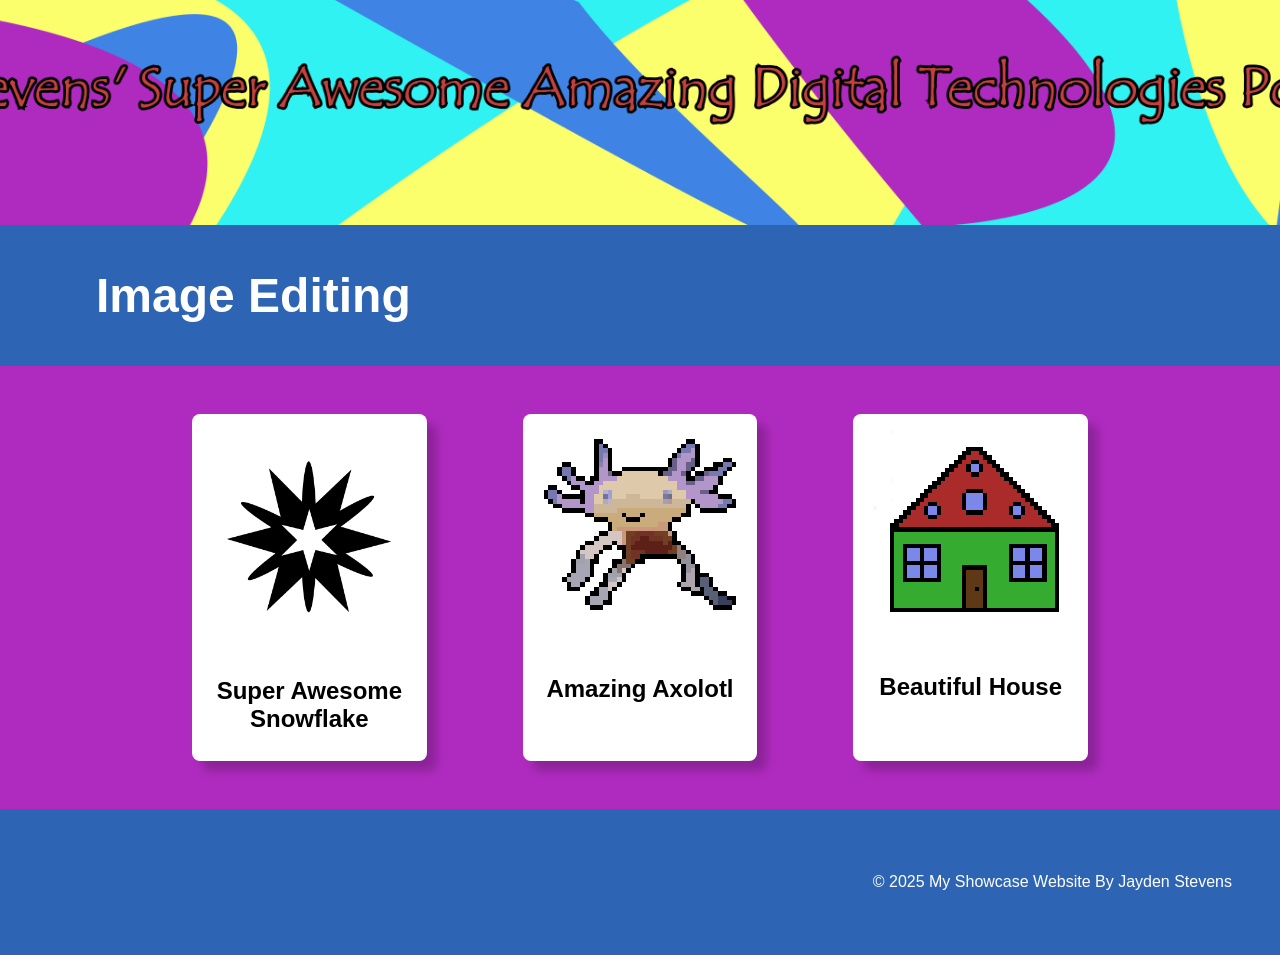
==== index.html @ 4dad7db2 "added hidden axolotl link" ====
<!DOCTYPE html>
<html lang="en">

<head>
    <meta charset="UTF-8">
    <meta name="viewport" content="width=device-width, initial-scale=1.0">
    <link rel="stylesheet" href="style.css">
    <title>Jayden Stevens Digi Tech</title>
</head>
<!-- This is the main body of the website- ALL your content goes AFTER the <body> tag and before the </body> tag -->
<body>

    <!-- The Hero Section -------------------------------------------------------------------------------------- -->
    <section class="hero">
        <div class="hero-text"></div>
    </section>

<!-- Topic one ------------------------------------------------------------------------------------------------- -->
    <!-- The First Topic Section -->
    <section class="topic">
        <!-- the topic title a big bar with text in it -->
        <div class="topic-title">
            <h1>Image Editing</h1>
        </div>
        <!-- now a three column grid of images -->
        <div class="topic-content">
            <!-- one "card" which includes an image with a text below it -->
            <div class="topic-card">
                <img src="images/snowflake.png" alt="snowflake">
                <h2 class="topic-card-text">Super Awesome Snowflake</h2>
            </div>
            <div class="topic-card-pixel">
                    <img src="images/axolotl_pixel_art.png" alt="pixel_art">
                <h2 class="topic-card-text"><a href='https://en.wikipedia.org/wiki/Axolotl'>Amazing Axolotl</a></h2>
            </div>
            <div class="topic-card-pixel">
                <img src="images/Beautiful_house.png" alt="pixel_artII">
                <h2 class="topic-card-text">Beautiful House</h2>
            </div>
        </div>
    </section>
<!-- End of topic one------------------------------------------------------------------------------------------ -->

<!-- Copy and paste the section from above to make your next section -->



    <!-- A Simple Website Footer ------------------------------------------------------------------------------ -->
    <footer class="footer">
        <p>&copy; 2025 My Showcase Website By Jayden Stevens</p>
    </footer>

<!-- The end of the whole page- no more content after this! -->
</body>
</html>
---- style.css ----
/* A simple css reset */
body,
html {
    margin: 0;
    padding: 0;
    height: 100%;
    /* The Font Family- Really important!! */
    font-family: Arial, sans-serif;
    box-sizing: border-box;
    background-color: rgb(175 43 191);
}

/* reset for images to ensure they ar 100% of the parent container width */
img {
    width: 110%;
}

/* The hero section styling- use your OWN Hero Image URL here */
.hero {
    background-image: url('images/wecsite_header.png');
    height: 25vh;
    background-size: cover;
    background-position: center;
    display: flex;
    justify-content: center;
    align-items: center;
    color: white;
    text-align: center;
    position: relative;
}

/* BIG text styling for the hero section text */
.hero-text {
    font-size: 4em;
    font-weight: bold;
}

/* nice big font on a banner style background */
.topic-title{
    color: rgb(255, 255, 255);
    font-size: 2em;
    padding: 0.1em 3em;
    background-color: rgb(45, 101, 180);
}

/* Three column grid with a nice big gap */
.topic-content{
    display: grid;
    grid-template-columns: repeat(3, 1fr);
    gap: 6em;
    /* bring the whole section in off the sides of the page */
    width: 70%;
    /* top margin of 3em and center right/left */
    margin: 3em auto;
}

/* Styling for the individual topic cards rounded edges background color and a drop shadow */
.topic-card{
    background-color: rgb(255, 255, 255);
    color: rgb(0, 0, 0);
    padding: 1em;
    border-radius: 0.5em;
    box-shadow: 10px 10px 10px rgba(0, 0, 0, 0.2);
}

/* pixel art styling */
.topic-card-pixel{
    background-color: rgb(255, 255, 255);
    color: rgb(0, 0, 0);
    padding: 1em;
    border-radius: 0.5em;
    box-shadow: 10px 10px 10px rgba(0, 0, 0, 0.2);
    img {
        image-rendering: pixelated;
        width: 100%;
    }
}

/* Styling for the topic card titles */
.topic-card-text{
    font-size: 1.5em;
    margin-bottom: 0.5em;
    /* center align text */
    text-align: center;

    a {
        color: black;
        text-decoration: none;
    }
}


/* Styling for a footer section to take a bit of spcae at the bottom of the page */
.footer{
    background-color: rgb(45, 101, 180);
    color: white;
    text-align: right;
    padding: 3em 3em;
}
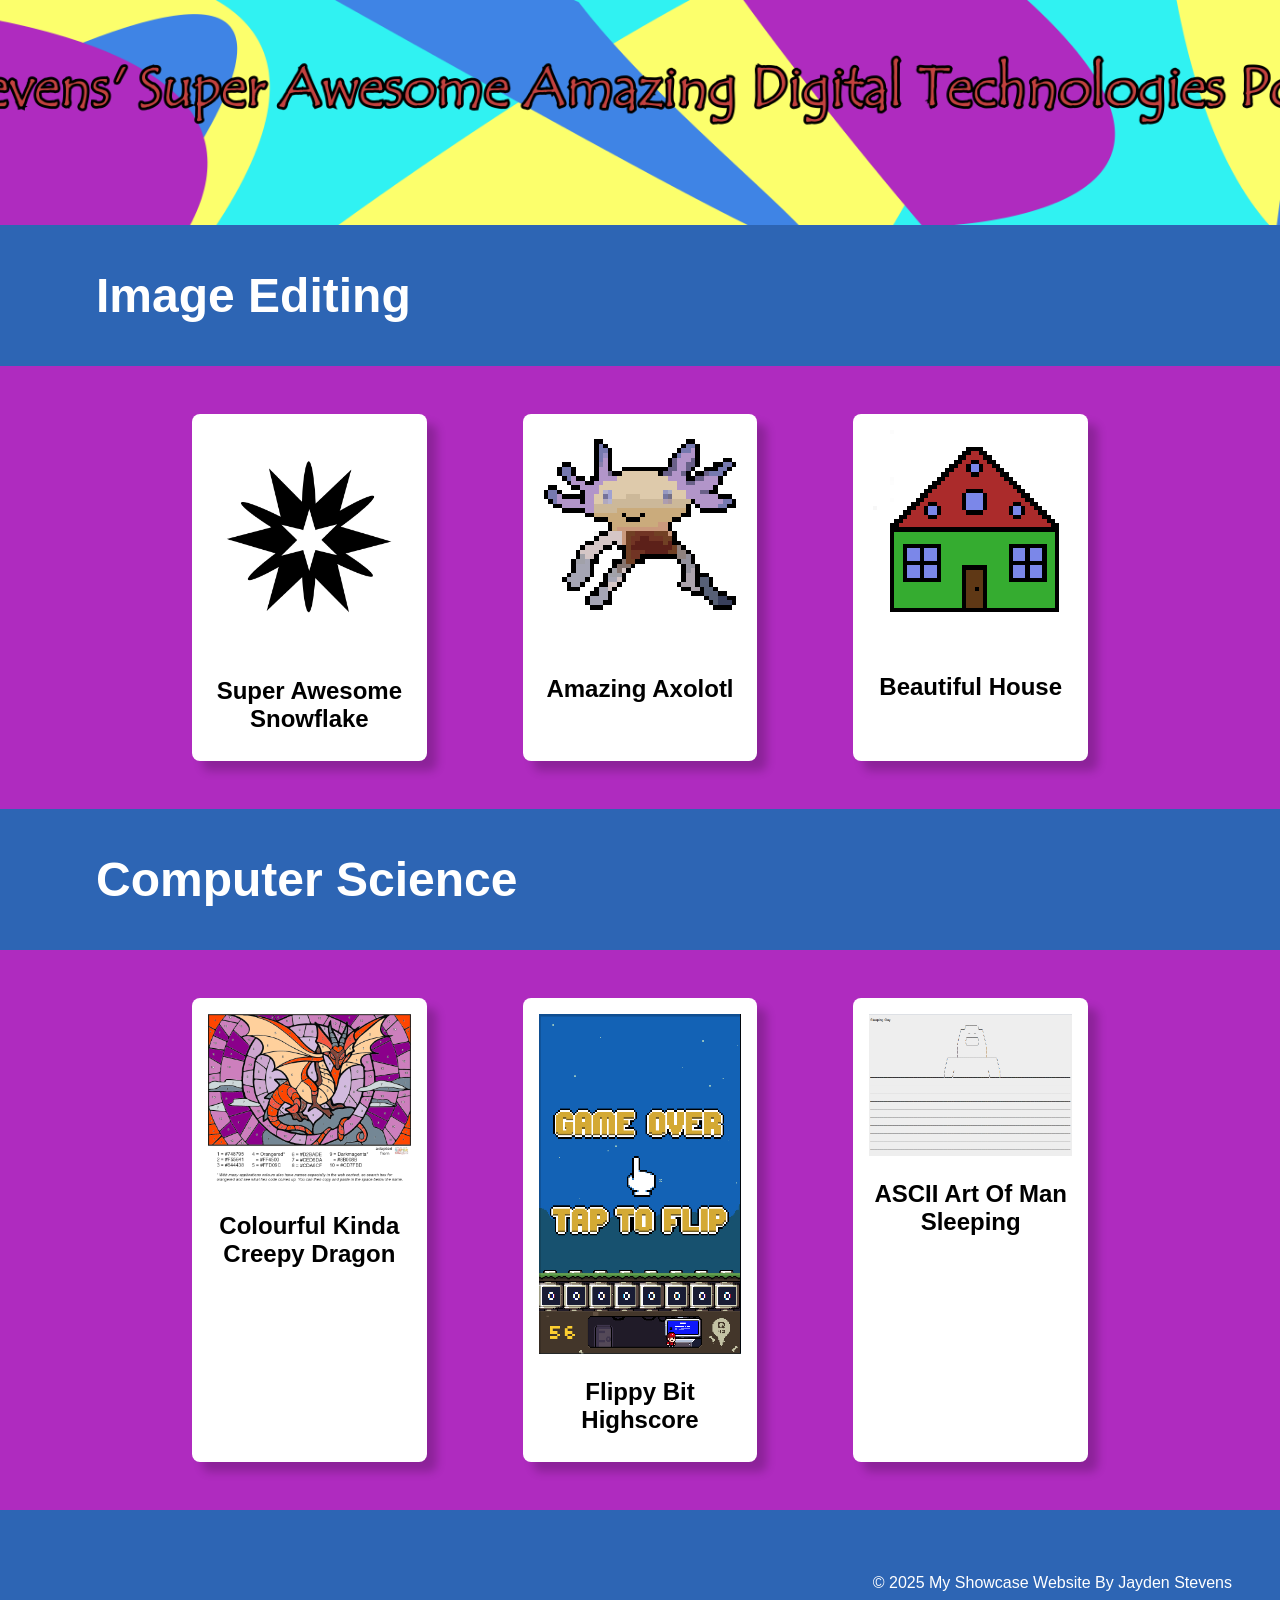
==== commit 040fb5b3: "Computer science done for now" ====
--- a/index.html
+++ b/index.html
@@ -12,7 +12,7 @@
 
     <!-- The Hero Section -------------------------------------------------------------------------------------- -->
     <section class="hero">
-        <div class="hero-text"></div>
+        <div class="hero-text"><a href='secretpage.html'>SECRET LINK!</a></div>
     </section>
 
 <!-- Topic one ------------------------------------------------------------------------------------------------- -->
@@ -20,14 +20,14 @@
     <section class="topic">
         <!-- the topic title a big bar with text in it -->
         <div class="topic-title">
-            <h1>Image Editing</h1>
+            <h1>Image <a href='https://www.youtube.com/watch?v=Qskm9MTz2V4'>E</a>diting</h1>
         </div>
         <!-- now a three column grid of images -->
         <div class="topic-content">
             <!-- one "card" which includes an image with a text below it -->
             <div class="topic-card">
                 <img src="images/snowflake.png" alt="snowflake">
-                <h2 class="topic-card-text">Super Awesome Snowflake</h2>
+                <h2 class="topic-card-text"><a href='https://www.youtube.com/watch?v=L0MK7qz13bU'>Super Awesome Snowflake</a></h2>
             </div>
             <div class="topic-card-pixel">
                     <img src="images/axolotl_pixel_art.png" alt="pixel_art">
@@ -35,7 +35,7 @@
             </div>
             <div class="topic-card-pixel">
                 <img src="images/Beautiful_house.png" alt="pixel_artII">
-                <h2 class="topic-card-text">Beautiful House</h2>
+                <h2 class="topic-card-text"><a href='https://www.oneroof.co.nz/search/houses-for-sale/district_christchurch-city-canterbury-282_page_1'>Beautiful House</a></h2>
             </div>
         </div>
     </section>
@@ -43,13 +43,32 @@
 
 <!-- Copy and paste the section from above to make your next section -->
 
-
-
+<section class="topic">
+        <!-- the topic title a big bar with text in it -->
+        <div class="topic-title">
+            <h1>Computer <a href='https://www.youtube.com/watch?v=UtVJdPfm0F8'>Science</a></h1>
+        </div>
+        <!-- now a three column grid of images -->
+        <div class="topic-content">
+            <!-- one "card" which includes an image with a text below it -->
+            <div class="topic-card-dragon">
+                <img src="images/Y10 CS_ 1.6 Binary & Hex - PaintByNumbers_Dragon_wHexcodes.png" alt="Dragon">
+                <h2 class="topic-card-text"><a href='http://en.wikipedia.org/wiki/Dragon_(band)'>Colourful Kinda Creepy Dragon</a></h2>
+            </div>
+            <div class="topic-card-pixel">
+                    <img src="images/flippy_bit.png" alt="Flippy_bit">
+                <h2 class="topic-card-text"><a href='https://en.wikipedia.org/wiki/Axolotl'>Flippy Bit Highscore</a></h2>
+            </div>
+            <div class="topic-card-dragon">
+                <img src="images/ASCII_art.png" alt="ASCII art">
+                <h2 class="topic-card-text"><a href='https://adventuretime.fandom.com/wiki/Earl_of_Lemongrab'>ASCII Art Of Man Sleeping</a></h2>
+            </div>
+        </div>
+    </section>
     <!-- A Simple Website Footer ------------------------------------------------------------------------------ -->
     <footer class="footer">
-        <p>&copy; 2025 My Showcase Website By Jayden Stevens</p>
+        <p>&copy; 2025 <a href="https://jaytoma.github.io/Jayden-awesome-website/">My Showcase Website</a> By Jayden Stevens</p>
     </footer>
-
 <!-- The end of the whole page- no more content after this! -->
 </body>
 </html>
--- a/style.css
+++ b/style.css
@@ -5,7 +5,7 @@
     padding: 0;
     height: 100%;
     /* The Font Family- Really important!! */
-    font-family: Arial, sans-serif;
+    font-family: arial, sans-serif;
     box-sizing: border-box;
     background-color: rgb(175 43 191);
 }
@@ -31,8 +31,11 @@
 
 /* BIG text styling for the hero section text */
 .hero-text {
-    font-size: 4em;
+    font-size: 3px;
     font-weight: bold;
+    a {
+        color: transparent;
+    }
 }
 
 /* nice big font on a banner style background */
@@ -41,6 +44,10 @@
     font-size: 2em;
     padding: 0.1em 3em;
     background-color: rgb(45, 101, 180);
+    a {
+        color: rgb(255, 255, 255);
+        text-decoration: none;
+    }
 }
 
 /* Three column grid with a nice big gap */
@@ -76,6 +83,17 @@
     }
 }
 
+.topic-card-dragon{
+    background-color: rgb(255, 255, 255);
+    color: rgb(0, 0, 0);
+    padding: 1em;
+    border-radius: 0.5em;
+    box-shadow: 10px 10px 10px rgba(0, 0, 0, 0.2);
+    img {
+        width: 100%;
+    }
+}
+
 /* Styling for the topic card titles */
 .topic-card-text{
     font-size: 1.5em;
@@ -96,4 +114,8 @@
     color: white;
     text-align: right;
     padding: 3em 3em;
+    a {
+        color: rgb(255, 255, 255);
+        text-decoration: none;
+    }
 }
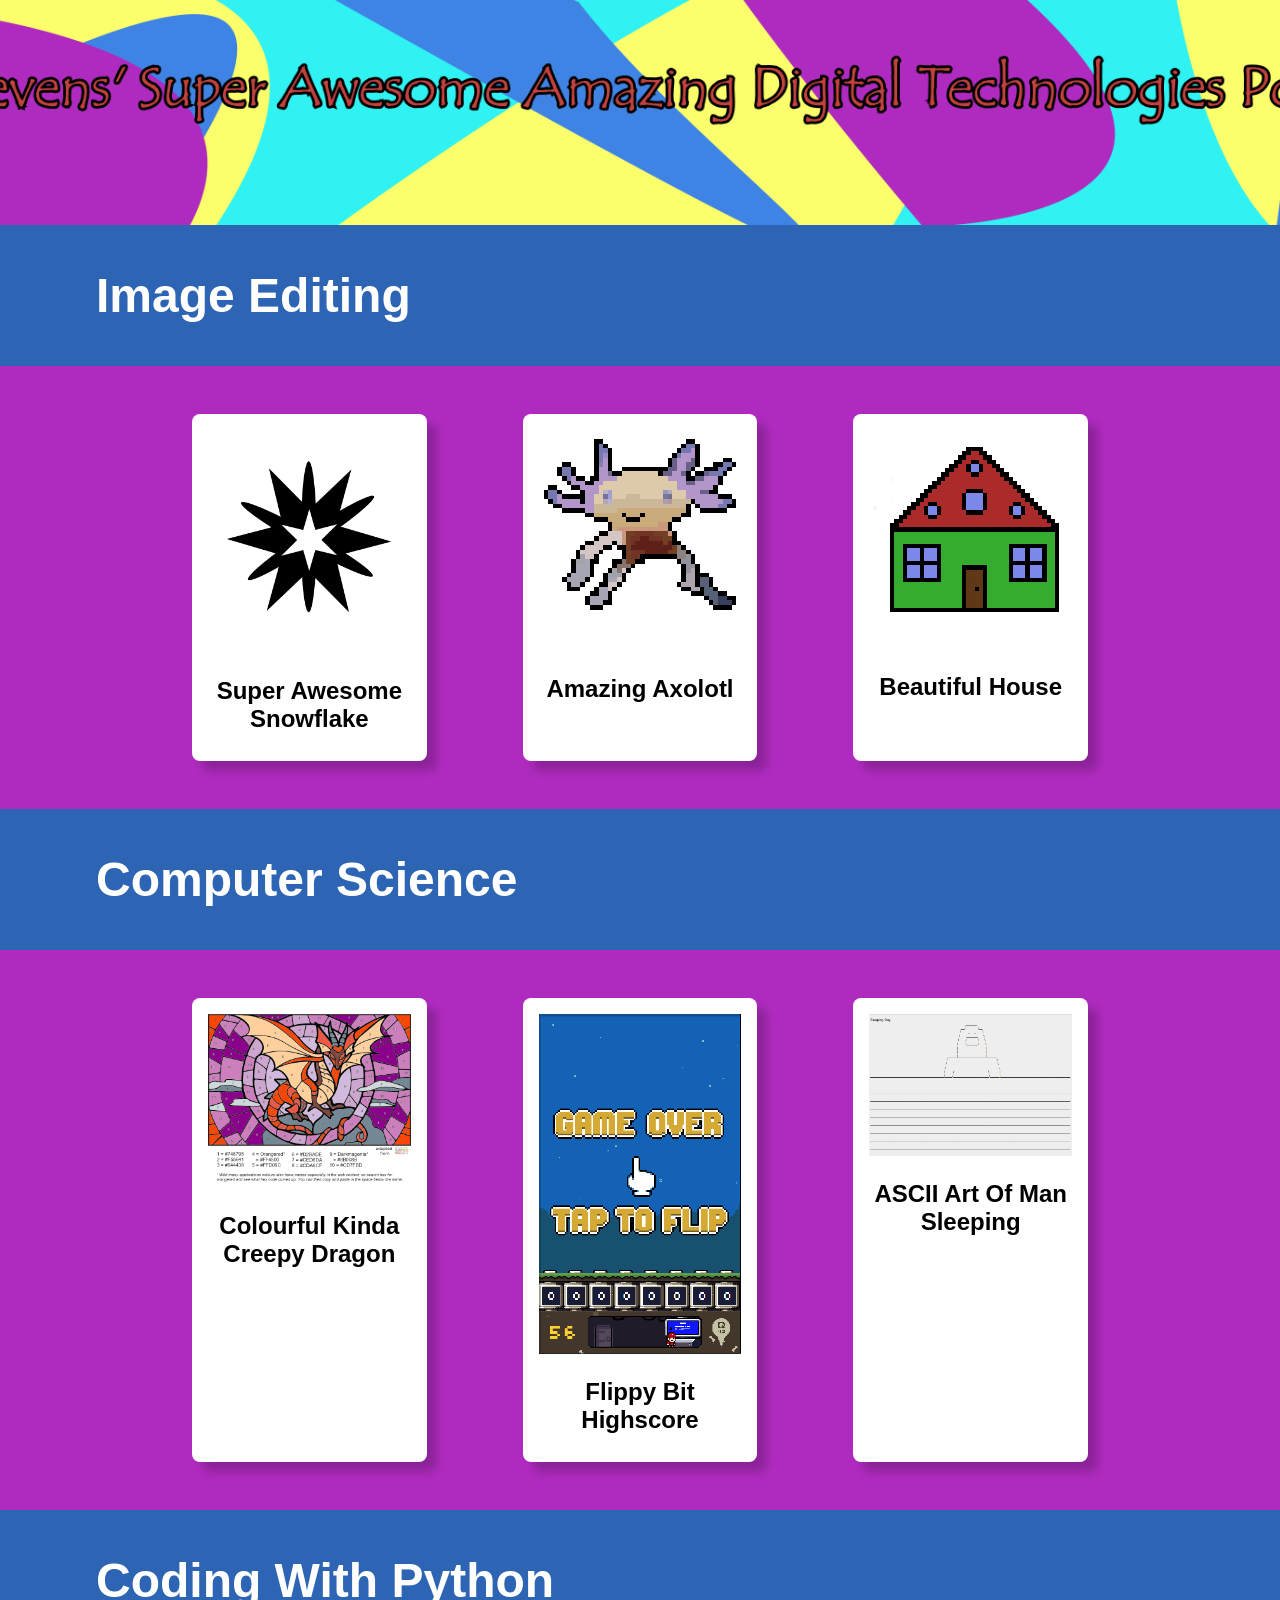
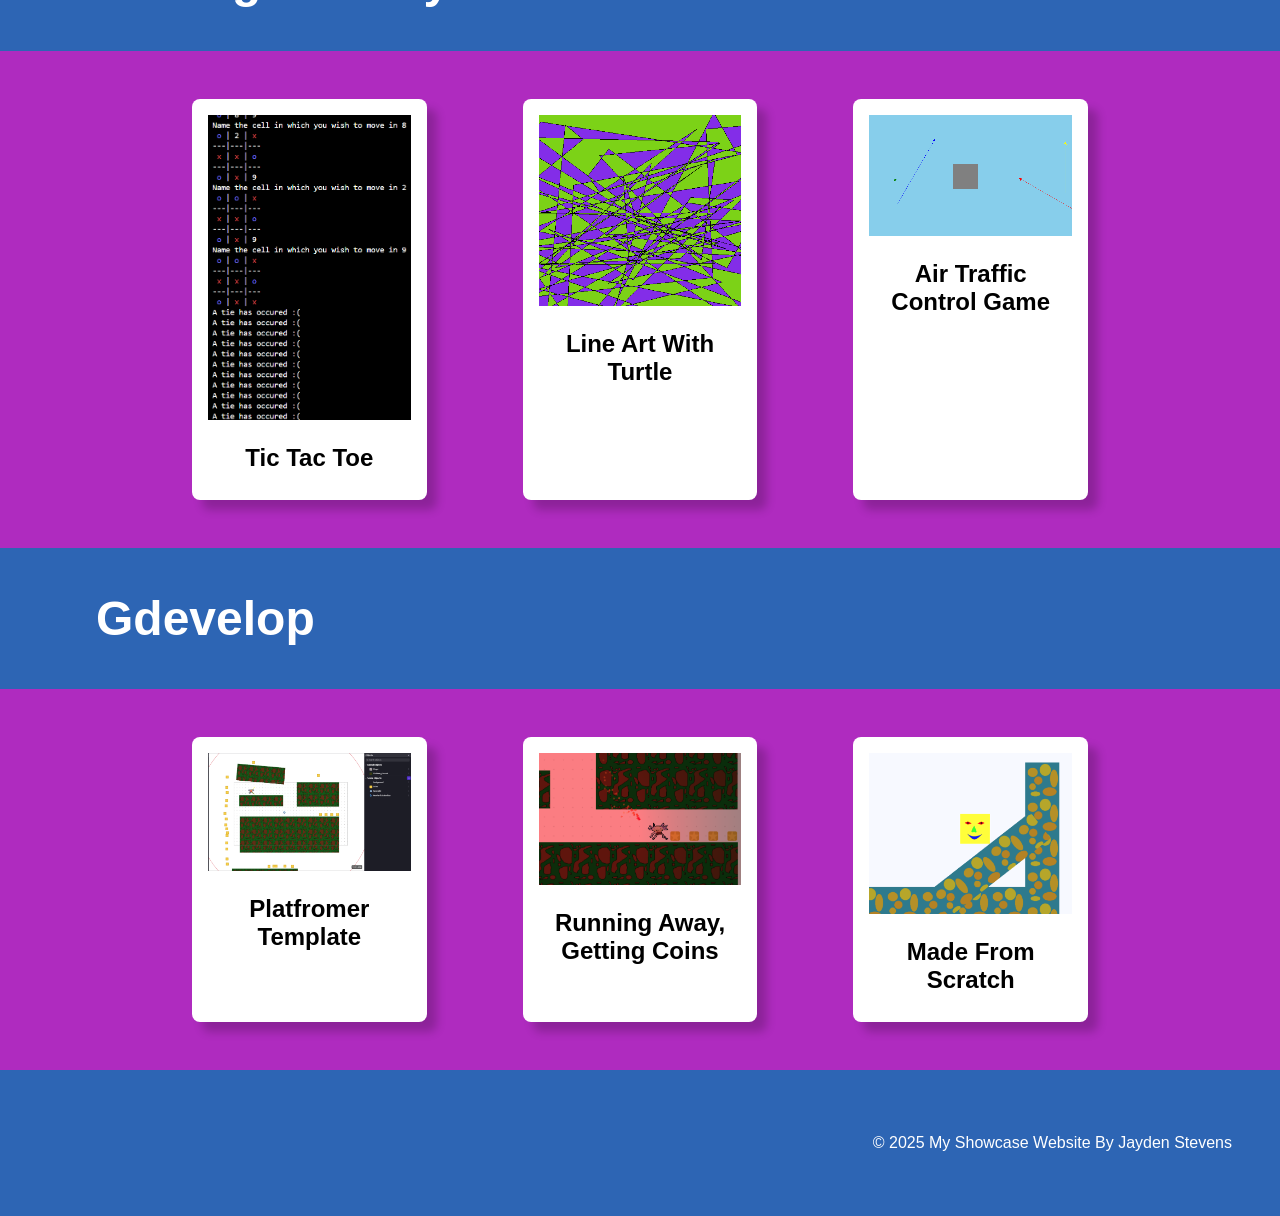
==== commit bfe1190d: "Added Python and GDevelop first stage" ====
--- a/index.html
+++ b/index.html
@@ -5,6 +5,7 @@
     <meta charset="UTF-8">
     <meta name="viewport" content="width=device-width, initial-scale=1.0">
     <link rel="stylesheet" href="style.css">
+    <script type="module" src="https://pyscript.net/releases/2024.1.1/core.js"></script>
     <title>Jayden Stevens Digi Tech</title>
 </head>
 <!-- This is the main body of the website- ALL your content goes AFTER the <body> tag and before the </body> tag -->
@@ -42,8 +43,7 @@
 <!-- End of topic one------------------------------------------------------------------------------------------ -->
 
 <!-- Copy and paste the section from above to make your next section -->
-
-<section class="topic">
+    <section class="topic">
         <!-- the topic title a big bar with text in it -->
         <div class="topic-title">
             <h1>Computer <a href='https://www.youtube.com/watch?v=UtVJdPfm0F8'>Science</a></h1>
@@ -57,11 +57,57 @@
             </div>
             <div class="topic-card-pixel">
                     <img src="images/flippy_bit.png" alt="Flippy_bit">
-                <h2 class="topic-card-text"><a href='https://en.wikipedia.org/wiki/Axolotl'>Flippy Bit Highscore</a></h2>
+                <h2 class="topic-card-text"><a href='https://flippybitandtheattackofthehexadecimalsfrombase16.com/'>Flippy Bit Highscore</a></h2>
             </div>
             <div class="topic-card-dragon">
                 <img src="images/ASCII_art.png" alt="ASCII art">
                 <h2 class="topic-card-text"><a href='https://adventuretime.fandom.com/wiki/Earl_of_Lemongrab'>ASCII Art Of Man Sleeping</a></h2>
+            </div>
+        </div>
+    </section>
+
+    <section class="topic">
+        <!-- the topic title a big bar with text in it -->
+        <div class="topic-title">
+            <h1>Coding With <a href='https://en.wikipedia.org/wiki/Pythonidae'>Python</a></h1>
+        </div>
+        <!-- now a three column grid of images -->
+        <div class="topic-content">
+            <!-- one "card" which includes an image with a text below it -->
+            <div class="topic-card-dragon">
+                <img src="images/tictactoe.png" alt="tictactoe">
+                <h2 class="topic-card-text"><a href='https://playtictactoe.org/'>Tic Tac Toe</a></h2>
+            </div>
+            <div class="topic-card-pixel">
+                    <img src="images/lineart.png" alt="line art">
+                <h2 class="topic-card-text"><a href='https://en.wikipedia.org/wiki/Line_art'>Line Art With Turtle</a></h2>
+            </div>
+            <div class="topic-card-pixel">
+                <img src="images/airtraffic.png" alt="airtraffic">
+                <h2 class="topic-card-text"><a href='https://www.airways.co.nz/'>Air Traffic Control Game</a></h2>
+            </div>
+        </div>
+    </section>
+
+    <section class="topic">
+        <!-- the topic title a big bar with text in it -->
+        <div class="topic-title">
+            <h1><a href='https://gdevelop.io/'>Gdevelop</a></h1>
+        </div>
+        <!-- now a three column grid of images -->
+        <div class="topic-content">
+            <!-- one "card" which includes an image with a text below it -->
+            <div class="topic-card-dragon">
+                <img src="images/stage_platformer.png" alt="stage">
+                <h2 class="topic-card-text"><a href='https://www.youtube.com/watch?v=XxeD_2nTyHI'>Platfromer Template</a></h2>
+            </div>
+            <div class="topic-card-dragon">
+                    <img src="images/in_game.png" alt="ahh a particle">
+                <h2 class="topic-card-text"><a href='https://en.wikipedia.org/wiki/Mario'>Running Away, Getting Coins</a></h2>
+            </div>
+            <div class="topic-card-dragon">
+                <img src="images/from_scratch.png" alt="his name is bob">
+                <h2 class="topic-card-text">Made From <a href='https://scratch.mit.edu/'>Scratch</a></h2>
             </div>
         </div>
     </section>
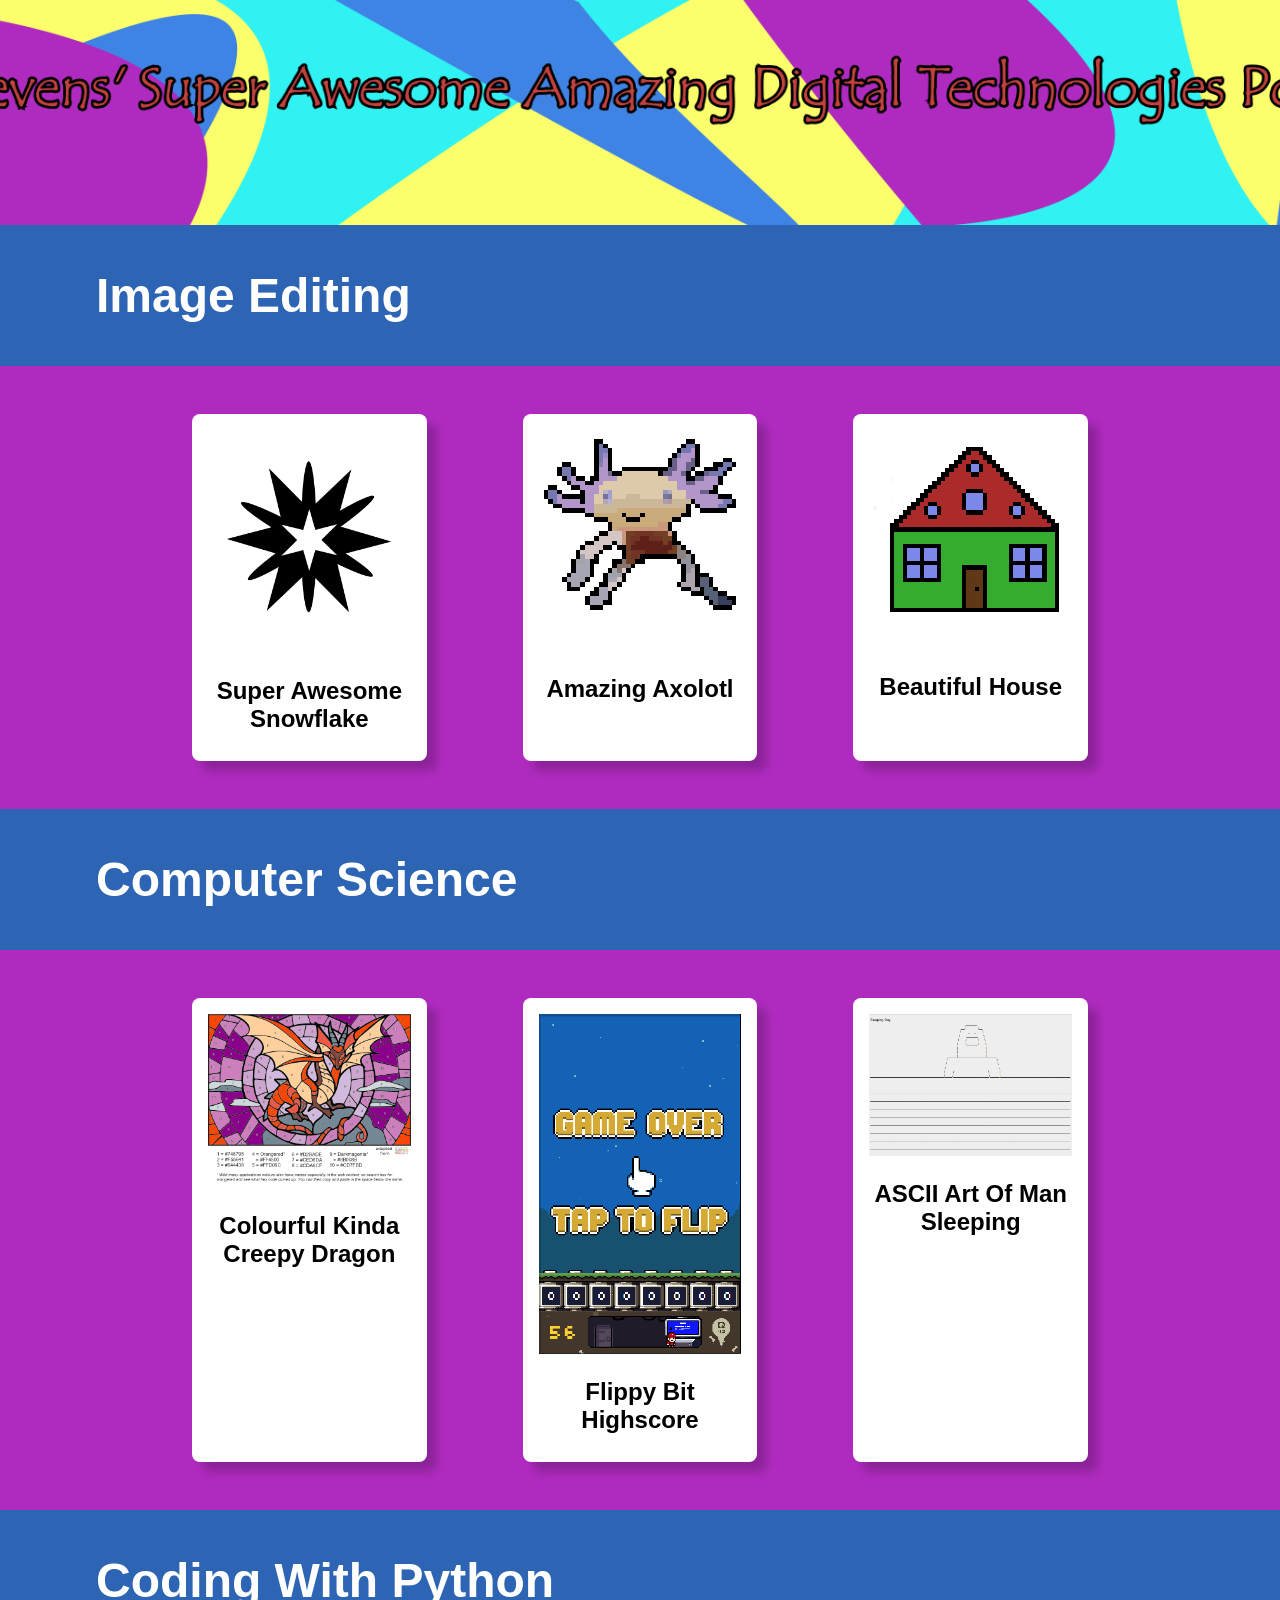
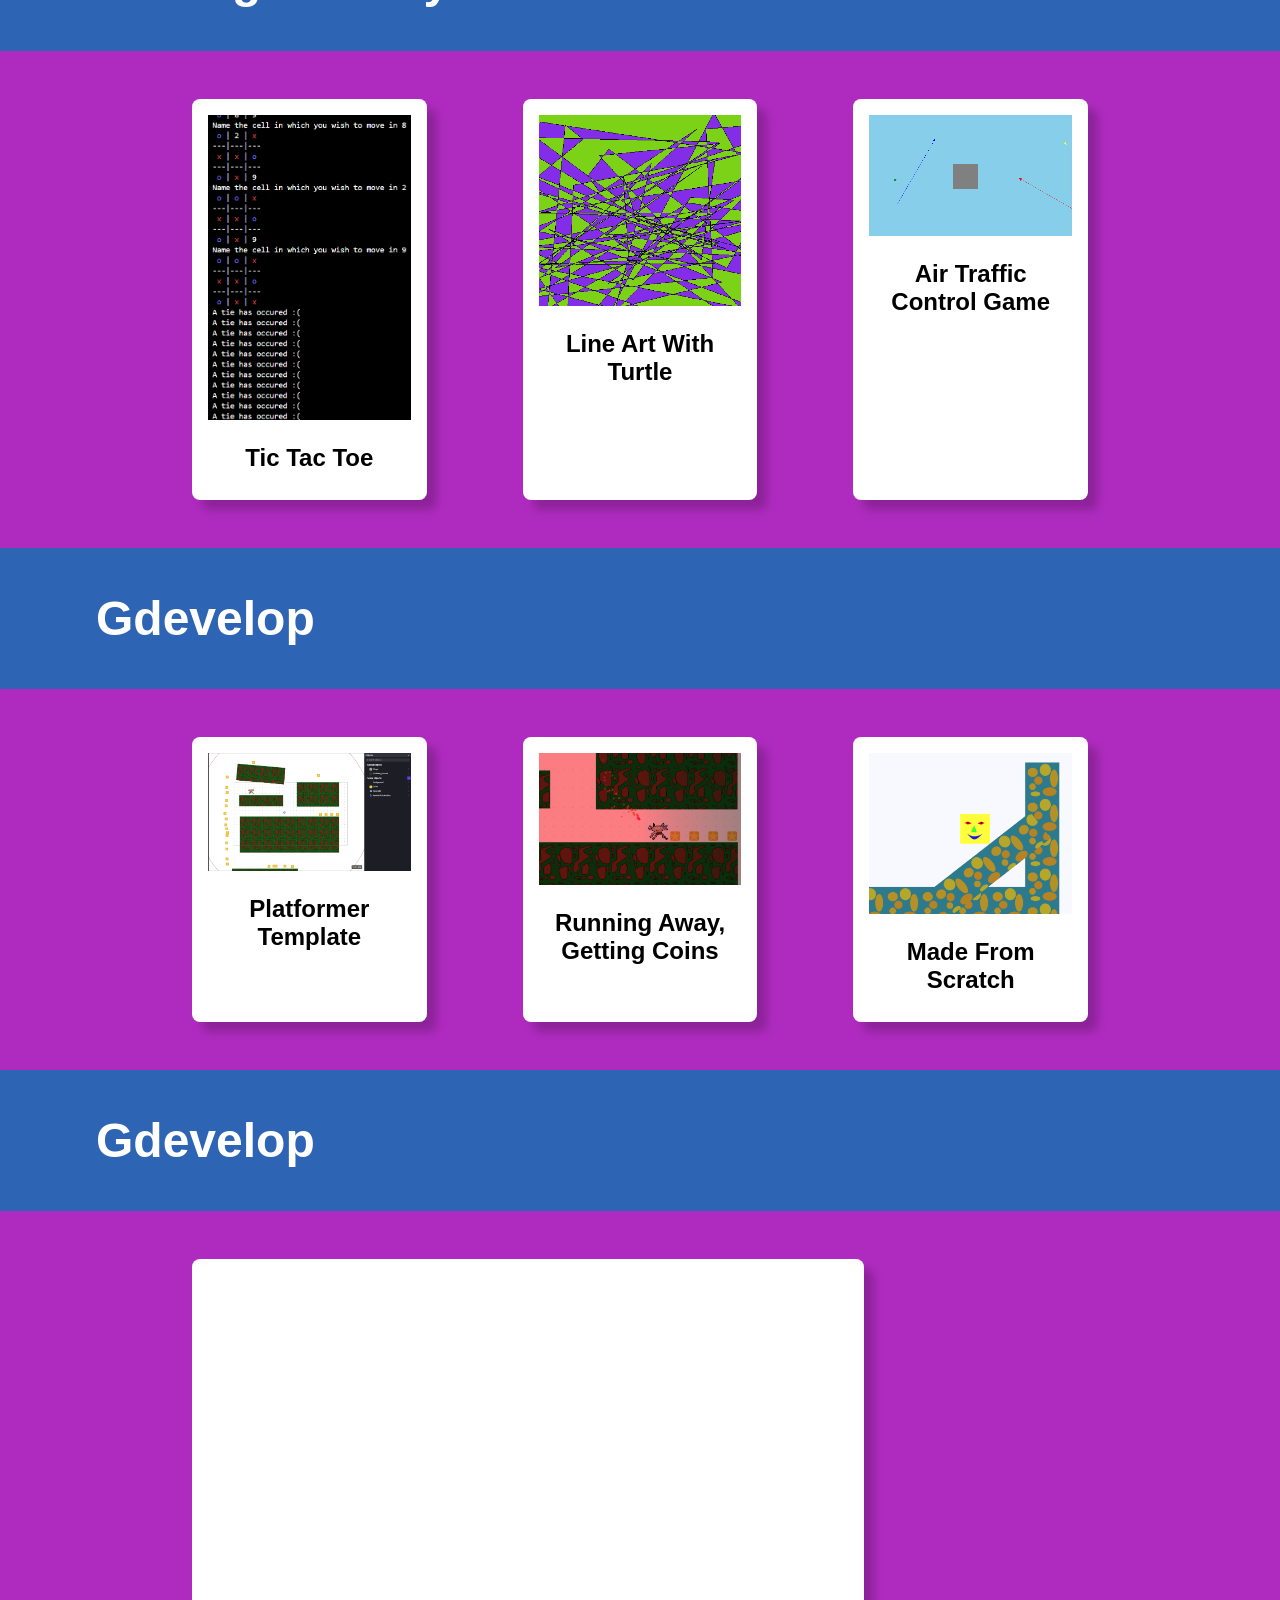
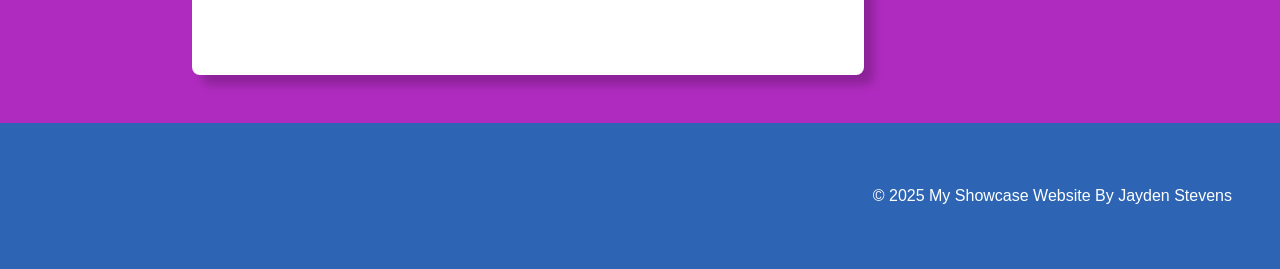
==== commit 06745981: "Added game embed" ====
--- a/index.html
+++ b/index.html
@@ -99,7 +99,7 @@
             <!-- one "card" which includes an image with a text below it -->
             <div class="topic-card-dragon">
                 <img src="images/stage_platformer.png" alt="stage">
-                <h2 class="topic-card-text"><a href='https://www.youtube.com/watch?v=XxeD_2nTyHI'>Platfromer Template</a></h2>
+                <h2 class="topic-card-text"><a href='https://www.youtube.com/watch?v=XxeD_2nTyHI'>Platformer Template</a></h2>
             </div>
             <div class="topic-card-dragon">
                     <img src="images/in_game.png" alt="ahh a particle">
@@ -111,6 +111,20 @@
             </div>
         </div>
     </section>
+
+    <section class="topic">
+        <!-- the topic title a big bar with text in it -->
+        <div class="topic-title">
+            <h1><a href='https://gdevelop.io/'>Gdevelop</a></h1>
+        </div>
+        <!-- now a three column grid of images -->
+        <div class="topic-content">
+            <!-- one "card" which includes an image with a text below it -->
+            <div class="topic-card-dragon">
+                <iframe frameborder="0" src="https://itch.io/embed-upload/18037815?color=333333" allowfullscreen="" width="640" height="380"><a href="https://jaytoma.itch.io/adventures-of-poppy-and-bill-a-2-player-game">Play Adventures of Poppy and Bill: a 2 Player Game on itch.io</a></iframe>
+            </div>
+        </div>
+    </section>
     <!-- A Simple Website Footer ------------------------------------------------------------------------------ -->
     <footer class="footer">
         <p>&copy; 2025 <a href="https://jaytoma.github.io/Jayden-awesome-website/">My Showcase Website</a> By Jayden Stevens</p>
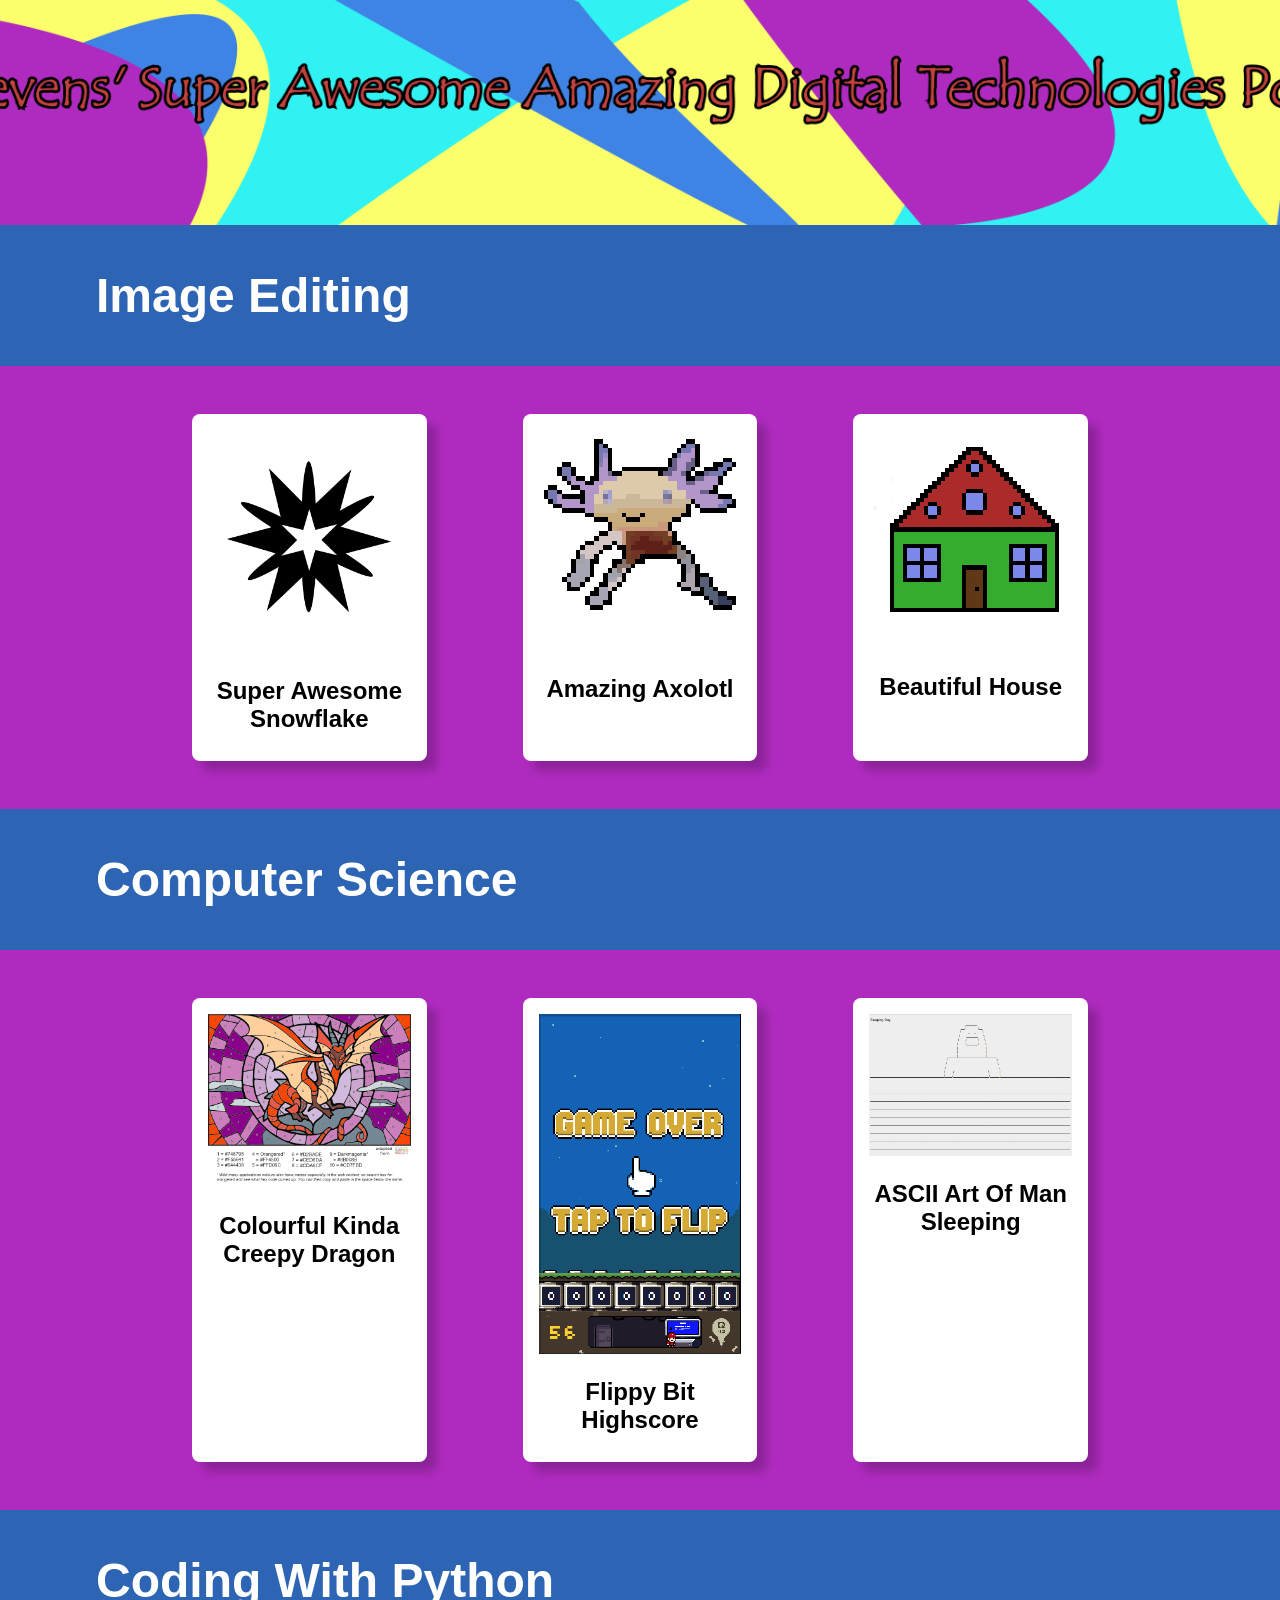
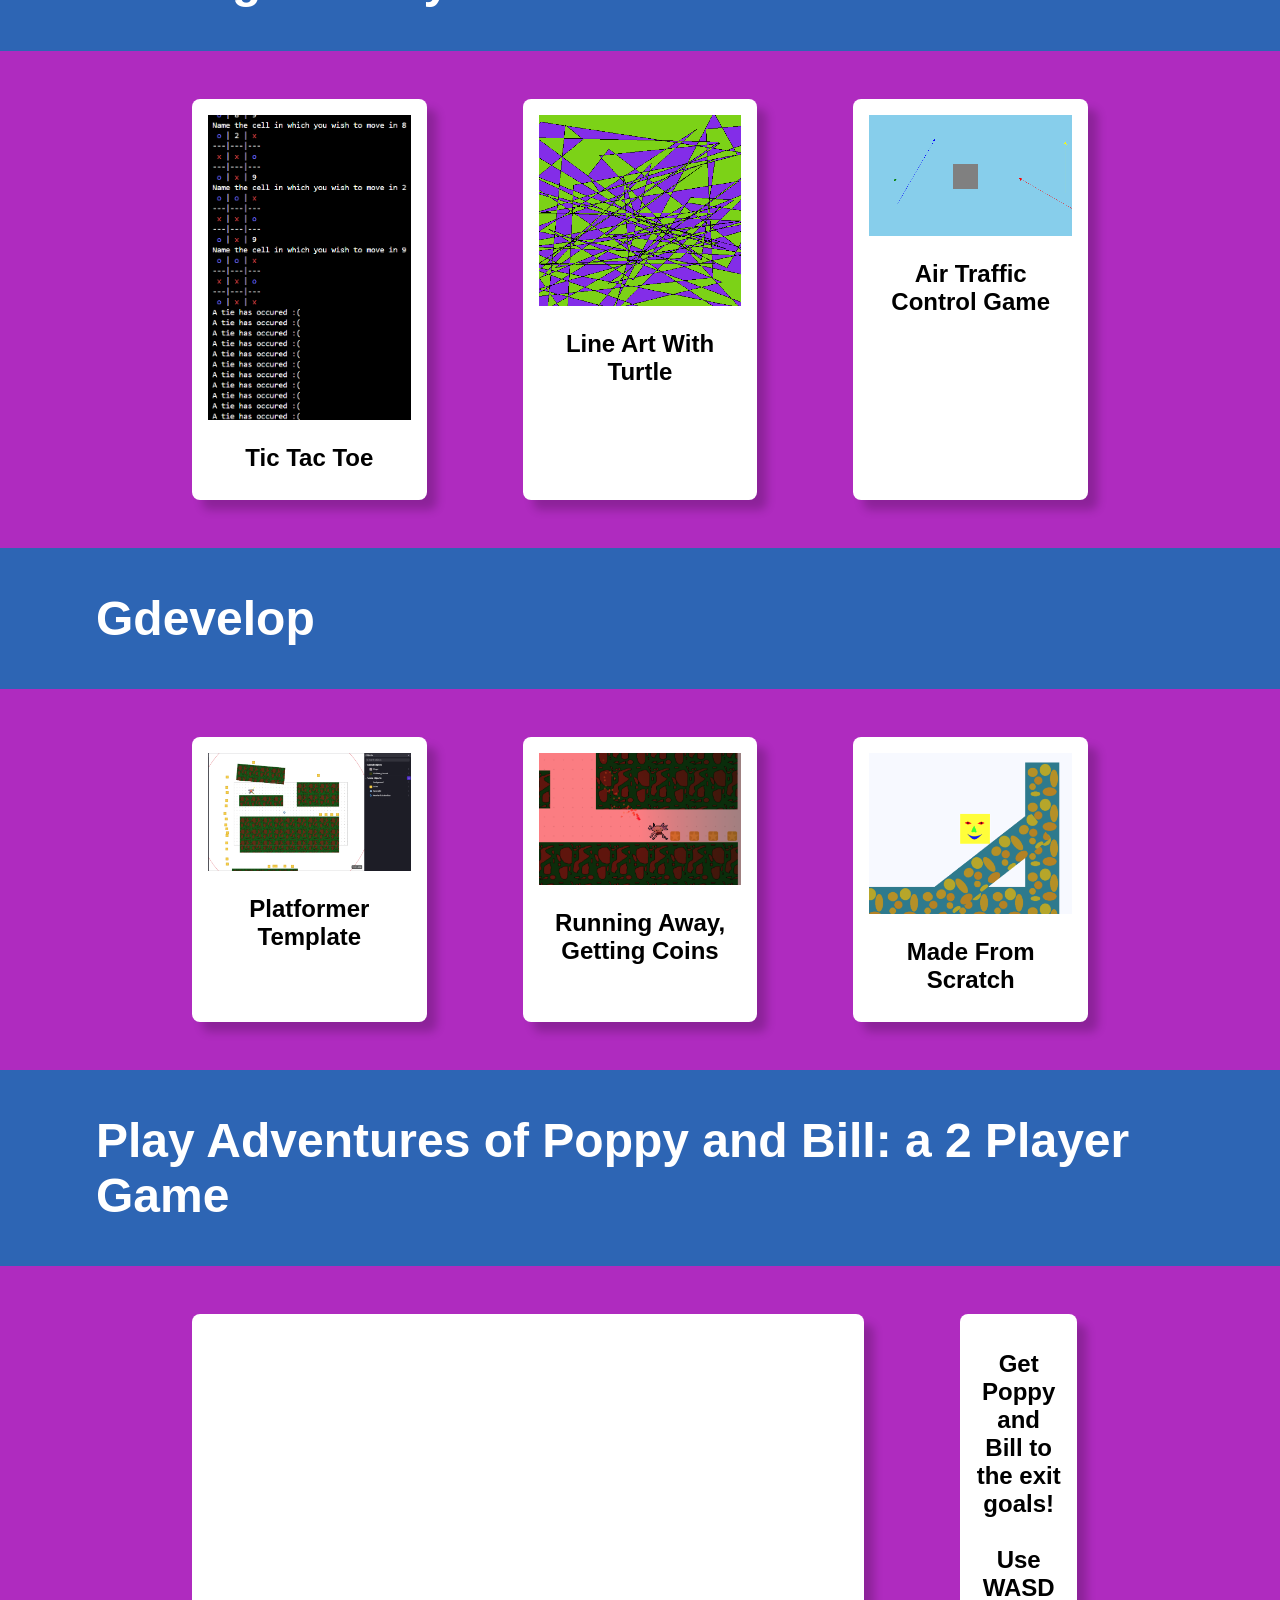
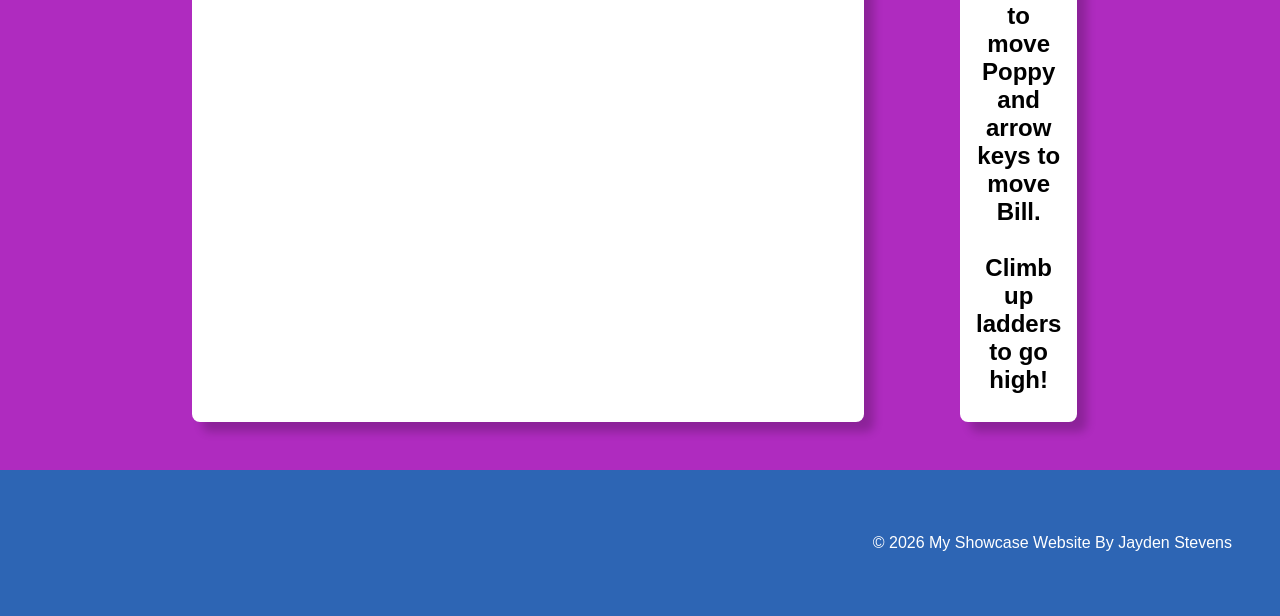
==== commit b850672e: "Added more info with game and also jumpscare :)" ====
--- a/index.html
+++ b/index.html
@@ -106,7 +106,7 @@
                 <h2 class="topic-card-text"><a href='https://en.wikipedia.org/wiki/Mario'>Running Away, Getting Coins</a></h2>
             </div>
             <div class="topic-card-dragon">
-                <img src="images/from_scratch.png" alt="his name is bob">
+                <img src="images/from_scratch.png" alt="his name is bill">
                 <h2 class="topic-card-text">Made From <a href='https://scratch.mit.edu/'>Scratch</a></h2>
             </div>
         </div>
@@ -115,7 +115,7 @@
     <section class="topic">
         <!-- the topic title a big bar with text in it -->
         <div class="topic-title">
-            <h1><a href='https://gdevelop.io/'>Gdevelop</a></h1>
+            <h1><a href='https://jaytoma.itch.io/adventures-of-poppy-and-bill-a-2-player-game'>Play Adventures of Poppy and Bill: a 2 Player Game</a></h1>
         </div>
         <!-- now a three column grid of images -->
         <div class="topic-content">
@@ -123,11 +123,14 @@
             <div class="topic-card-dragon">
                 <iframe frameborder="0" src="https://itch.io/embed-upload/18037815?color=333333" allowfullscreen="" width="640" height="380"><a href="https://jaytoma.itch.io/adventures-of-poppy-and-bill-a-2-player-game">Play Adventures of Poppy and Bill: a 2 Player Game on itch.io</a></iframe>
             </div>
+            <div class="topic-card-dragon">
+                <h2 class="topic-card-text"><a href="https://www.jbhifi.co.nz/collections/computers-tablets/keyboards?srsltid=AfmBOorjuBRf_5Di7B-lIGLh5StwSri5xdmJd4vChJ4IgEkuHgiwCaGS">Get <strong>Poppy</strong> and <strong>Bill</strong> to the <strong>exit goals!</strong><br><br>Use <strong>WASD</strong> to move Poppy and <strong>arrow keys</strong> to move Bill.<br><br>Climb up <strong>ladders</strong> to go high!</a></h2>
+            </div>
         </div>
     </section>
     <!-- A Simple Website Footer ------------------------------------------------------------------------------ -->
     <footer class="footer">
-        <p>&copy; 2025 <a href="https://jaytoma.github.io/Jayden-awesome-website/">My Showcase Website</a> By Jayden Stevens</p>
+        <p>&copy; 2026 <a href="https://jaytoma.github.io/Jayden-awesome-website/">My Showcase Website</a> By Jayden Stevens</p>
     </footer>
 <!-- The end of the whole page- no more content after this! -->
 </body>
